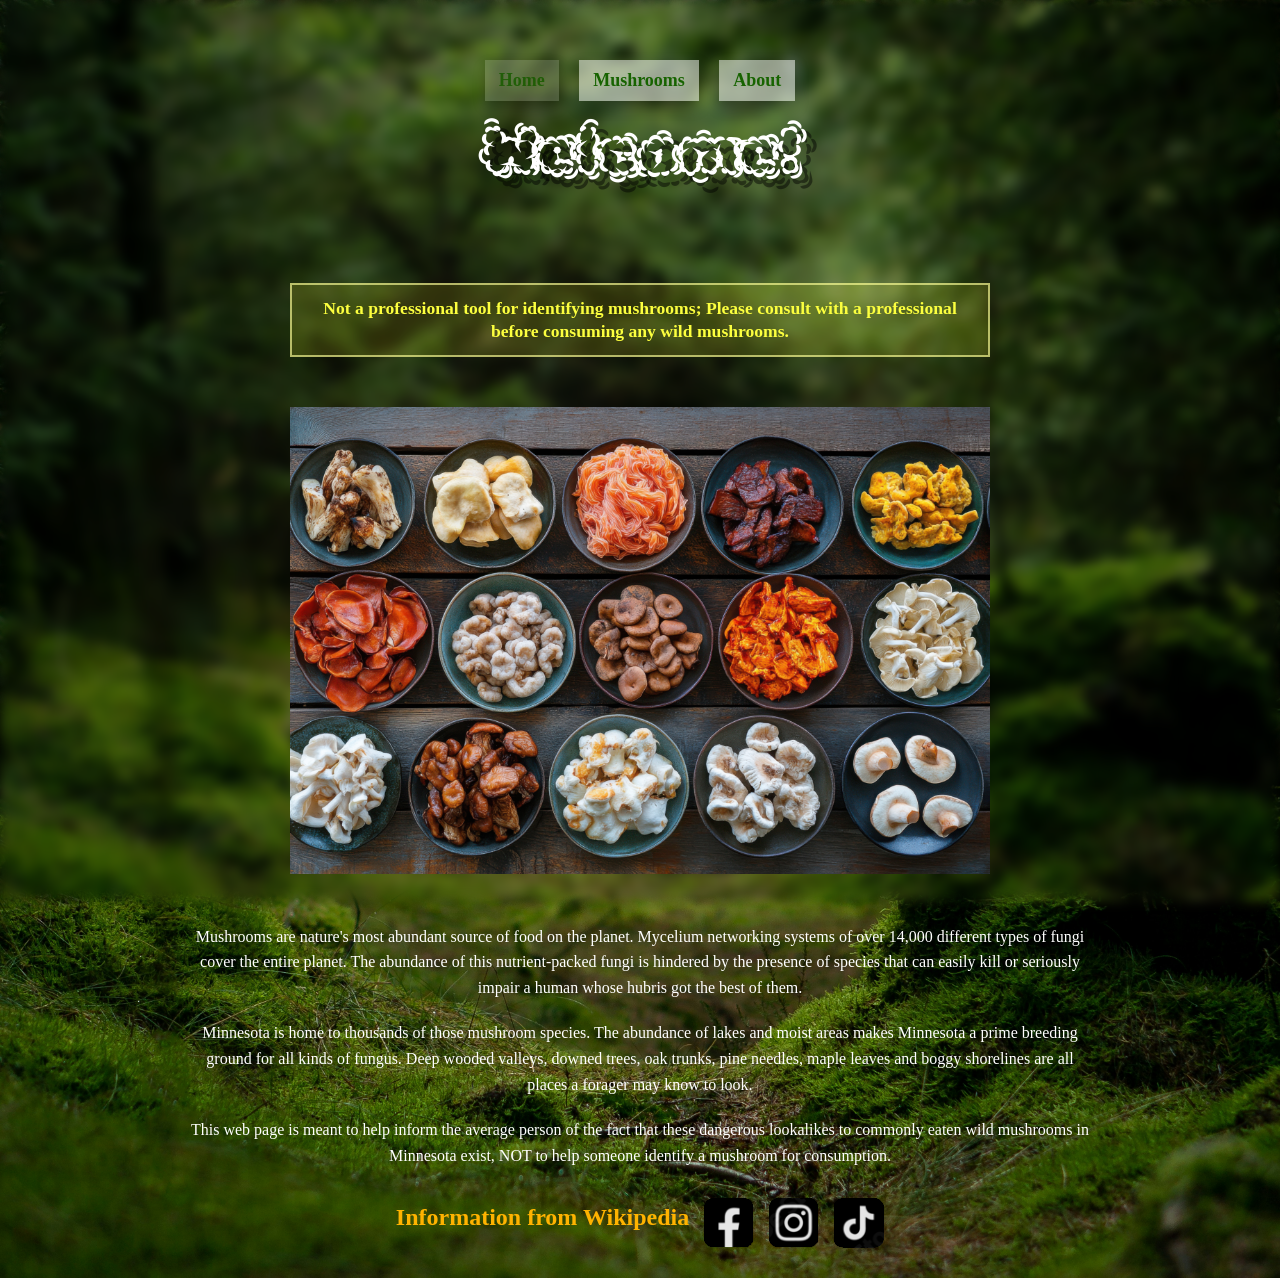
==== index.html @ 09ab4cba "first commit" ====
<!DOCTYPE html>
<html lang="en">
<head>
  <meta charset="UTF-8">
  <meta name="viewport" content="width=device-width, initial-scale=1.0">
  <title>Home</title>
 <link href="https://fonts.googleapis.com/css2?family=Rubik+Puddles&display=swap" rel="stylesheet">
  <link rel="stylesheet" href="main.css">
</head>
<body>

  <!-- Sticky Header -->
<header class="site-header">
  <nav>
    <p>Home</p>
    <a href="items.html">Mushrooms</a>
    <a href="about.html">About</a>
  </nav>

  <h1>Welcome!</h1>
</header>

  <!-- Main Content -->
  <main>
    <div class="disclaimer-btn">
  Not a professional tool for identifying mushrooms; Please consult with a professional before consuming any wild mushrooms.
</div>

    <img src="images/mushrooms.jpeg" alt="Mushrooms">
    <p>
      Mushrooms are nature's most abundant source of food on the planet. Mycelium
      networking systems of over 14,000 different types of fungi cover the entire planet.
      The abundance of this nutrient-packed fungi is hindered by the presence of species
      that can easily kill or seriously impair a human whose hubris got the best of them.
    </p>

    <p>
      Minnesota is home to thousands of those mushroom species. The abundance of lakes
      and moist areas makes Minnesota a prime breeding ground for all kinds of fungus.
      Deep wooded valleys, downed trees, oak trunks, pine needles, maple leaves and boggy
      shorelines are all places a forager may know to look.
    </p>

    <p>
      This web page is meant to help inform the average person of the fact that these
      dangerous lookalikes to commonly eaten wild mushrooms in Minnesota exist, NOT to
      help someone identify a mushroom for consumption.
    </p>
  </main>

  <!-- Footer -->
  <footer>
    <h2>Information from Wikipedia</h2>
    <img src="images/facebook-icon.png" alt="Facebook icon">
    <img src="images/instagram-icon.png" alt="Instagram icon">
    <img src="images/tiktok-icon.png" alt="TikTok icon">
  </footer>

</body>
</html>
---- main.css ----
/* =========================
   GLOBAL STYLES
========================= */
* {
  margin: 0;
  padding: 0;
  box-sizing: border-box;
}

body {
  font-family: Cambria, Cochin, Georgia, Times, 'Times New Roman', serif;
  font-size: 16px;
  max-width: 1000px;
  margin: 0 auto;
  background: url(images/Forrest.jpg) center/cover no-repeat;
  color: #797878;
  line-height: 1.6;
}

/* Blurred Background */
body::before {
  content: "";
  position: fixed;
  inset: 0;
  background: inherit;
  filter: blur(6px);
  z-index: -1;
}

/* =========================
   HEADER + NAVIGATION
========================= */
.site-header {
  position: relative;
  z-index: auto;
  text-align: center;
  padding: 60px 0;
  background: url('images/Sign2.png') center -60px no-repeat; 
  background-size: auto 130%;
  overflow: hidden; 
}

/* Header h1 + h2 */
.site-header h1 {
  font-family: 'Rubik Puddles', sans-serif;
  font-size: 4em;
  color: #fff;
  text-shadow: 10px 10px rgba(0, 0, 0, 0.46);
  margin-bottom: 0px
}


/* Navigation */
nav {
  text-align: center;
  font-size: large;
  align-items: center;
}

nav a, nav p {
  display: inline-block;
  margin: 0 8px;
  padding: 6px 14px;
  font-weight: bold;
  transition: all 0.3s ease;
  box-shadow: 0 6px 14px rgba(0,0,0,0.3);
}

nav a {
  background-color: rgba(255, 255, 255, 0.507);
  color: #176300;
  text-decoration: none;
}

nav a:hover {
  background-color: #fcff2e;
  color: #1E1A01;
  transform: scale(1.1);
}

nav p {
  background-color: rgba(255, 255, 255, 0.241);
  color: #176300;
  cursor: default;
  opacity: 0.7;
}

/* =========================
   TYPOGRAPHY
========================= */
h1, h2, h3, p {
  color: #fff;
  text-align: center;
}

h1 {
  font-family: 'Rubik Puddles', sans-serif;
  font-size: 3em;
  font-weight: bold;
  text-shadow: 10px 10px #000;
}

h2 {
  font-size: 1.5em;
}

h3 {
  margin-bottom: 8px;
}

p {
  margin: 0 5% 20px;
}

/* =========================
   MAIN CONTENT
========================= */
main img {
  width: 70%;
  height: auto;
  display: block;
  margin: 5% auto;
}

.disclaimer-btn {
  display: block; 
  margin: 20px auto; 
  padding: 12px 20px;
  border: 2px solid #fdff9ca4;
  background-color: rgba(252, 255, 46, 0.15);
  color: #fcff3f; 
  font-weight: bold;
  font-size: 1.1em;
  max-width: 700px;
  text-align: center;
  line-height: 1.3;
}


/* =========================
   MUSHROOM GRID
========================= */
.mushroom-grid {
  display: grid;
  grid-template-columns: repeat(3, 1fr);
  gap: 25px;
  padding: 10px;
  justify-items: center;
  align-items: center;
}

.mushroom-card {
  display: flex;
  flex-direction: column;
  align-items: center;
  justify-content: center;
  background-color: rgba(252, 255, 251, 0.074);
  text-align: center;
  padding: 10px 20px;
  box-shadow: 0 6px 14px rgba(0,0,0,0.3);
  transition: all 0.3s ease;
  text-decoration: none;

  width: 18em;             
  max-width: 400px;       
  aspect-ratio: 3 / 4;     
}

.mushroom-card img {
  width: 100%;
  max-width: 300px;
  margin-bottom: 12px;
}

.mushroom-card:hover {
  transform: translateY(-6px) scale(1.05);
  background-color: rgba(252, 255, 46, 0.5);
  box-shadow: 0 10px 20px rgba(0,0,0,0.4);
}

/* =========================
   PAGE NAVIGATION BUTTONS
========================= */
.page-buttons {
  display: flex;
  justify-content: space-between;
  align-items: center;
  gap: 20px;
  margin: 40px auto;
  width: 90%;
  max-width: 700px;
}

.page-buttons a,
.page-buttons p {
  display: inline-block;
  padding: 10px 20px;
  font-weight: bold;
  text-decoration: none;
  transition: all 0.3s ease;
}

.page-buttons a {
  background-color: #ecc771;
  color: #1E1A01;
}

.page-buttons a:hover {
  background-color: #fcff2e;
  transform: scale(1.1);
}

.page-buttons p {
  background-color: rgba(197, 168, 99, 0.35);
  color: #1E1A01;
  cursor: default;
  opacity: 0.6;
}

/* =========================
   CONTACT SECTION
========================= */
.contact-section {
  text-align: center;
  padding: 40px;
  background-color: rgba(172, 174, 82, 0.218);
  margin: 30px auto;
  max-width: 700px;
  box-shadow: 0 8px 18px rgba(0,0,0,0.3);
}

.contact-section h3 {
  margin-bottom: 10px;
}

.contact-section p {
  margin-bottom: 20px;
}

.contact-section form {
  display: flex;
  flex-direction: column;
  gap: 12px;
  align-items: center;
}

.contact-section label {
  align-self: flex-start;
  font-weight: bold;
}

.contact-section input,
.contact-section textarea {
  width: 100%;
  max-width: 500px;
  padding: 10px;  
  border: 2px solid #667302;
  font-family: inherit;
  background-color: #f5f5f5;
  color: #1E1A01;
}

.contact-section button {
  background-color: #5B5803;
  color: #fff;
  border: none;
  padding: 12px 30px;
  border-radius: 12px;
  font-size: 1em;
  font-weight: bold;
  cursor: pointer;
  transition: all 0.3s ease;
}

.contact-section button:hover {
  background-color: #667302;
  transform: scale(1.05);
}

/* =========================
   FOOTER
========================= */
footer {
  display: flex;
  justify-content: center;
  gap: 15px;
  margin-top: 30px;
}

footer h2 {
  color: #ffb300;
  font-weight: bold;
  text-align: center;
  margin-bottom: 40px;
}

footer img {
  height: 50px;
  width: 50px;
  filter: brightness(0.9);
  margin-bottom: 30px;
}
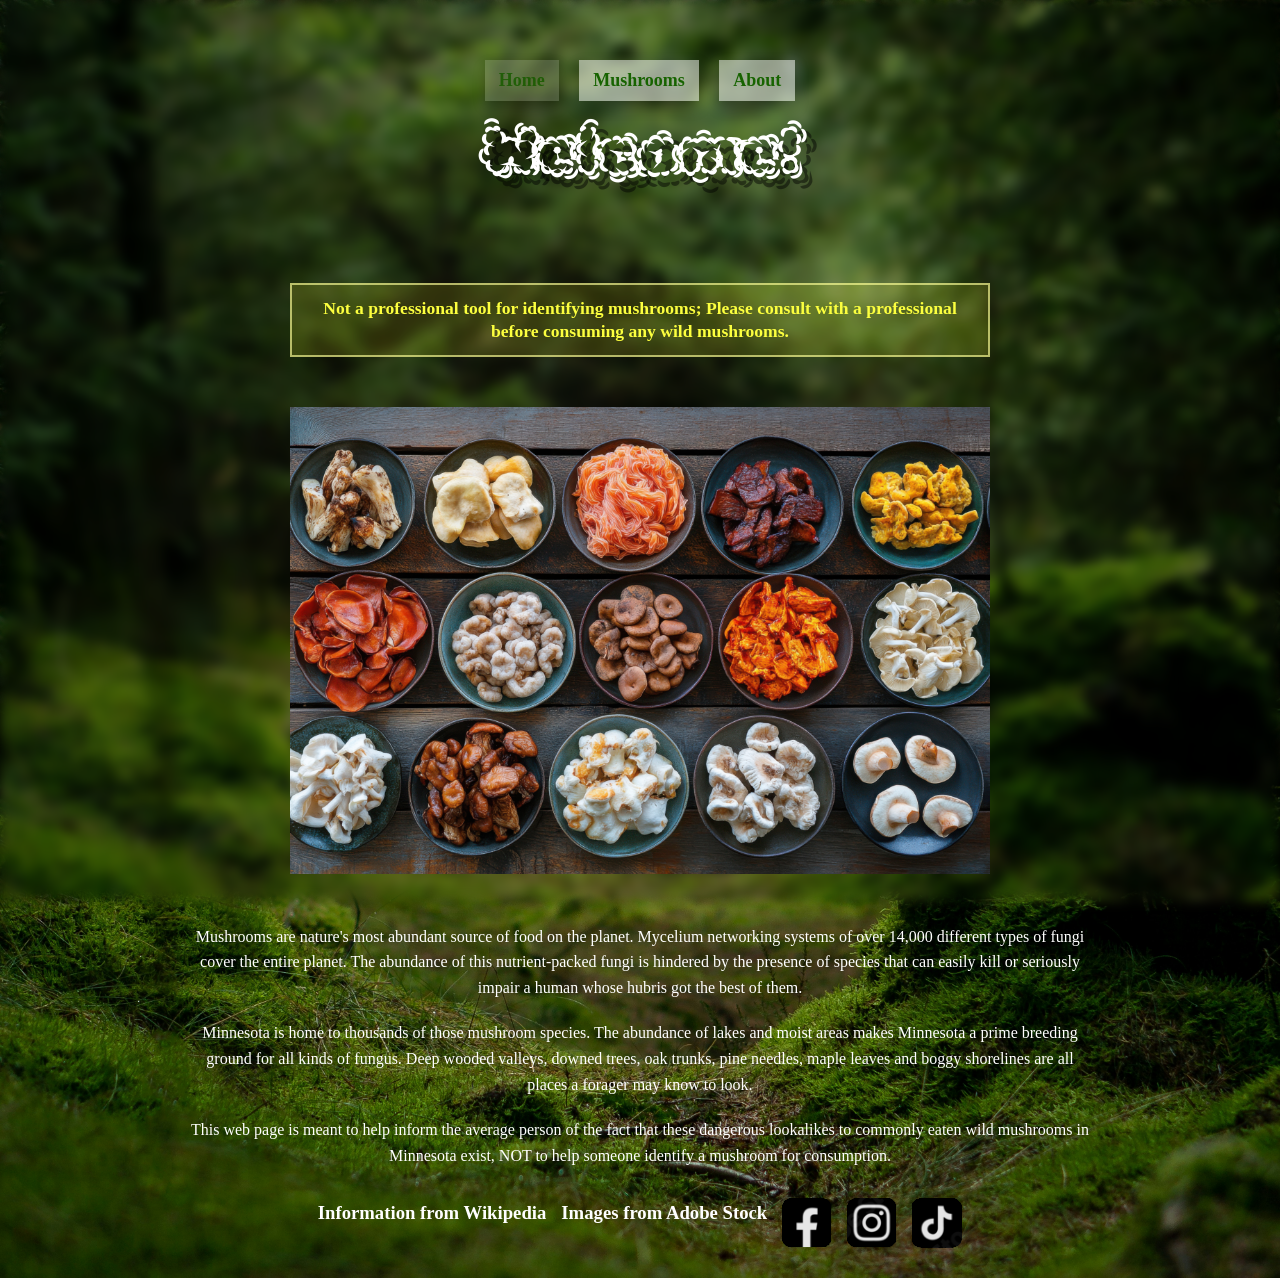
==== commit 94412d93: "commit" ====
--- a/index.html
+++ b/index.html
@@ -50,7 +50,8 @@
 
   <!-- Footer -->
   <footer>
-    <h2>Information from Wikipedia</h2>
+     <h3>Information from Wikipedia</h3>
+    <h3>Images from Adobe Stock</h3>
     <img src="images/facebook-icon.png" alt="Facebook icon">
     <img src="images/instagram-icon.png" alt="Instagram icon">
     <img src="images/tiktok-icon.png" alt="TikTok icon">
--- a/main.css
+++ b/main.css
@@ -160,8 +160,7 @@
   box-shadow: 0 6px 14px rgba(0,0,0,0.3);
   transition: all 0.3s ease;
   text-decoration: none;
-
-  width: 18em;             
+  width: 19em;             
   max-width: 400px;       
   aspect-ratio: 3 / 4;     
 }
@@ -176,6 +175,17 @@
   transform: translateY(-6px) scale(1.05);
   background-color: rgba(252, 255, 46, 0.5);
   box-shadow: 0 10px 20px rgba(0,0,0,0.4);
+}
+/*mushroom-media-query*/
+
+@media (max-width: 800px) {
+  .mushroom-grid {
+    grid-template-columns: repeat(2,1fr);
+    grid-template-rows: repeat(3 auto);
+  }
+  .mushroom-card {
+    width: 17em;
+  }
 }
 
 /* =========================
@@ -231,10 +241,12 @@
 
 .contact-section h3 {
   margin-bottom: 10px;
+  color: white;
 }
 
 .contact-section p {
   margin-bottom: 20px;
+  color: white
 }
 
 .contact-section form {
@@ -247,6 +259,7 @@
 .contact-section label {
   align-self: flex-start;
   font-weight: bold;
+  color: white;
 }
 
 .contact-section input,
@@ -257,7 +270,7 @@
   border: 2px solid #667302;
   font-family: inherit;
   background-color: #f5f5f5;
-  color: #1E1A01;
+  color: #155b00;
 }
 
 .contact-section button {
